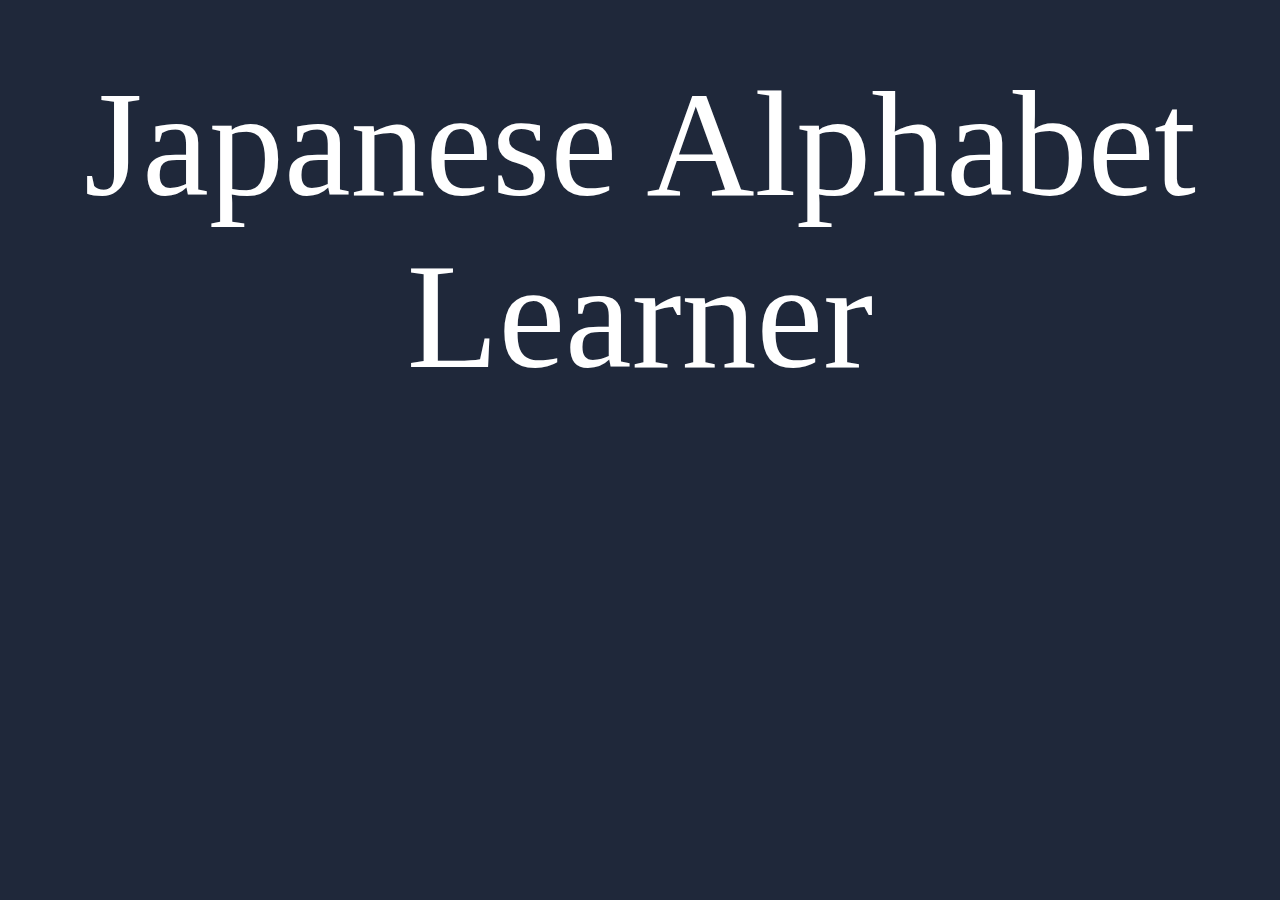
==== Source/index.html @ 8beaec1a "created landing page" ====
<!DOCTYPE html>
<html lang="en">
<head>
    <link rel="stylesheet" type="text/css" href="style.css">
    <meta charset="UTF-8">
    <meta http-equiv="X-UA-Compatible" content="IE=edge">
    <meta name="viewport" content="width=device-width, initial-scale=1.0">
    <title>Japanese Alphabet Learner</title>
    
</head>
    <body>
        <div class="title">Japanese Alphabet Learner</div>
        <div class="container" style="display: none;">
            <div class="buttonHolder">
                <button>あ<br><p class="label">Hirigana</p></button>
                <div></div>
                <button>シ<br><p class="label">Katakana</p></button>
            </div>
            <div style="height: 5rem;"></div>
            <div class="checkboxHolder">
                <button>Infinite</button>
                <div></div>
                <button>Time Trial</button>
                <div></div>
                <button>One Life</button>
            </div>
            <button class="startButton">Start Test</button>
            <p class="infoText">See how many of the Hirigana Characters you know</p>
        </div>

        
        <div class="container">

        </div>
    </body>
</html>
---- Source/style.css ----
html{
    font-size: 10px;
}

body{
    background-color: #1f283a;
    overflow: hidden;
    text-align: center;
    align-items: center;
}

.title{
    color: white;
    font-size: 15rem;
    padding-top: 5rem;
}

.container{
    display: flex;
    flex-direction: column;
    align-items: center;
    justify-content: space-evenly;
}

.buttonHolder{
    display: flex;
    flex-direction: row;
    padding: 3%;
    padding-bottom: 2rem;
    justify-content: space-between;
    flex: 0;
}

.buttonHolder div{
    width: 4rem;
}

.buttonHolder button{
    font-weight: bold;
    font-size: 20rem;
    border: solid;
    border-radius: 1rem;
    border-color: white;
    background-color: #c9c9c9;
    padding: 5rem;
    box-shadow: 0px 2rem 0px 0px #858585
}

.label{
    text-align: center;
    font-weight: bold;
    font-size: 4rem;
    margin-top: -7rem;
}

.checkboxHolder{
    display: flex;
    flex-direction: row;
    flex: 0;
    margin-top: -3rem;
    padding-bottom: 3rem;
}

.checkboxHolder button{
    flex: 1;
    border: solid;
    border-radius: 1rem;
    border-color: white;
    background-color: #c9c9c9;
    font-weight: bold;
    font-size: 1.5rem;
    width: 15rem;
    padding: 2rem;
    box-shadow: 0px 1.5rem 0px 0px #858585
}

.checkboxHolder div{
    width: 10rem;
}

.startButton{
    border: solid;
    border-radius: 1rem;
    border-color: white;
    background-color: #c9c9c9;
    font-weight: bold;
    font-size: 1.5rem;
    width: 65rem;
    padding: 2rem;
    box-shadow: 0px 1.5rem 0px 0px #858585
}

.infoText{
    color:  white;
    font-size: 3rem;
    font-weight: 500;
    display: none;
}

button:hover{
    background-color: #bababa;
}

button:active{
    transform: translateY(0.7rem);
    box-shadow: 0rem 1rem 0px 0px #454545;
}
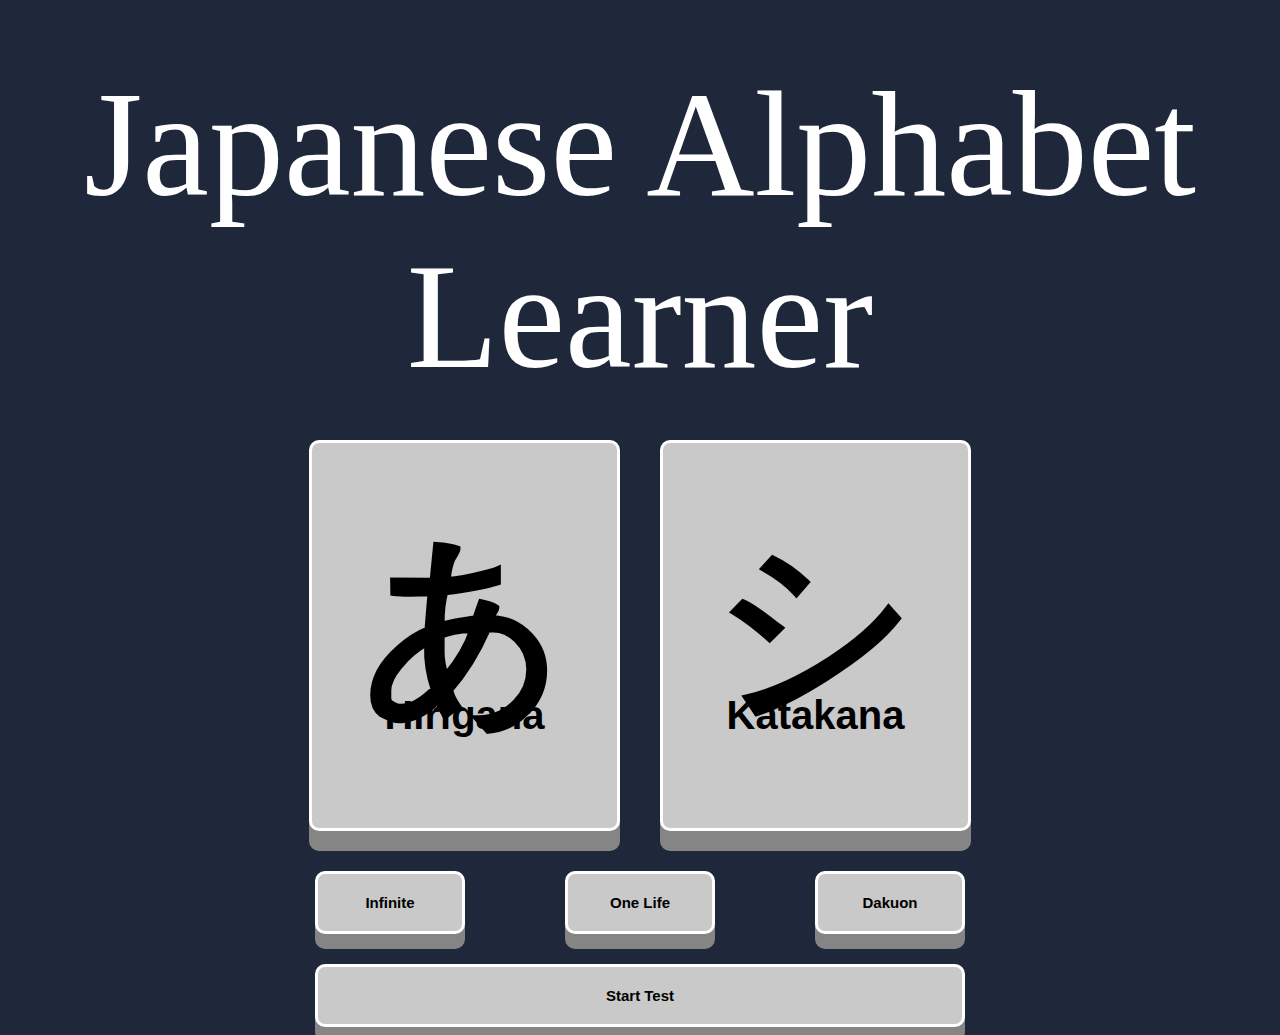
==== commit da01e9f8: "completed UI of main screen and test screen, started work on the script animating buttons and linkin" ====
--- a/Source/index.html
+++ b/Source/index.html
@@ -2,35 +2,43 @@
 <html lang="en">
 <head>
     <link rel="stylesheet" type="text/css" href="style.css">
+    <script src="script.js"></script>
     <meta charset="UTF-8">
     <meta http-equiv="X-UA-Compatible" content="IE=edge">
     <meta name="viewport" content="width=device-width, initial-scale=1.0">
     <title>Japanese Alphabet Learner</title>
     
 </head>
-    <body>
-        <div class="title">Japanese Alphabet Learner</div>
-        <div class="container" style="display: none;">
+    <body onload="mapLoader()">
+        <div id = "mainTitle" class="title" >Japanese Alphabet Learner</div>
+        <div id = "mainScreen" class="container" >
             <div class="buttonHolder">
-                <button>あ<br><p class="label">Hirigana</p></button>
+                <button id="Hirigana" onclick="buttonManager(this.id)">あ<br><p class="label">Hirigana</p></button>
                 <div></div>
-                <button>シ<br><p class="label">Katakana</p></button>
+                <button id="Katakana" onclick="buttonManager(this.id)">シ<br><p class="label">Katakana</p></button>
             </div>
             <div style="height: 5rem;"></div>
             <div class="checkboxHolder">
-                <button>Infinite</button>
+                <button id="Infinite" onclick="buttonManager(this.id)">Infinite</button>
                 <div></div>
-                <button>Time Trial</button>
+                <button id="OneLife" onclick="buttonManager(this.id)">One Life</button>
                 <div></div>
-                <button>One Life</button>
+                <button id="Dakuon" onclick="buttonManager(this.id)">Dakuon</button>
             </div>
-            <button class="startButton">Start Test</button>
+            <button class="startButton" id="StartButton" onclick="buttonManager(this.id)">Start Test</button>
             <p class="infoText">See how many of the Hirigana Characters you know</p>
         </div>
 
-        
-        <div class="container">
-
+        <div id = "testTitle" class="title" style="display: none;">Hirigana Test</div>
+        <div id = "testScreen" class="container" style="display: none;">
+            <div>
+                <div style="font-size: 5rem; font-weight: bolder; padding: 4rem; color: white;">Score: 0/46</div>
+                <div style="font-size: 30rem; font-weight: bolder; margin-top: -8rem; color: white;">あ</div>
+                <form onsubmit="return false;" style="margin-top: -8rem;">
+                    <input name="guess" type="text" autocomplete="off" onblur="this.focus()" autofocus/>
+                    <input type="submit" hidden>
+                </form>
+            </div>
         </div>
     </body>
 </html>--- a/Source/style.css
+++ b/Source/style.css
@@ -4,7 +4,7 @@
 
 body{
     background-color: #1f283a;
-    overflow: hidden;
+    /*overflow: hidden;*/
     text-align: center;
     align-items: center;
 }
@@ -20,6 +20,7 @@
     flex-direction: column;
     align-items: center;
     justify-content: space-evenly;
+    text-align: center;
 }
 
 .buttonHolder{
@@ -106,4 +107,17 @@
     box-shadow: 0rem 1rem 0px 0px #454545;
 }
 
+input
+{
+    background-color: #1f283a;
+    border: 0;
+    outline: 0;
+    background: transparent;
+    border-bottom: 1rem solid white;
+    text-align: center;
+    color: white;
+    font-size: 5rem;
+    width: 25rem;
+}
 
+
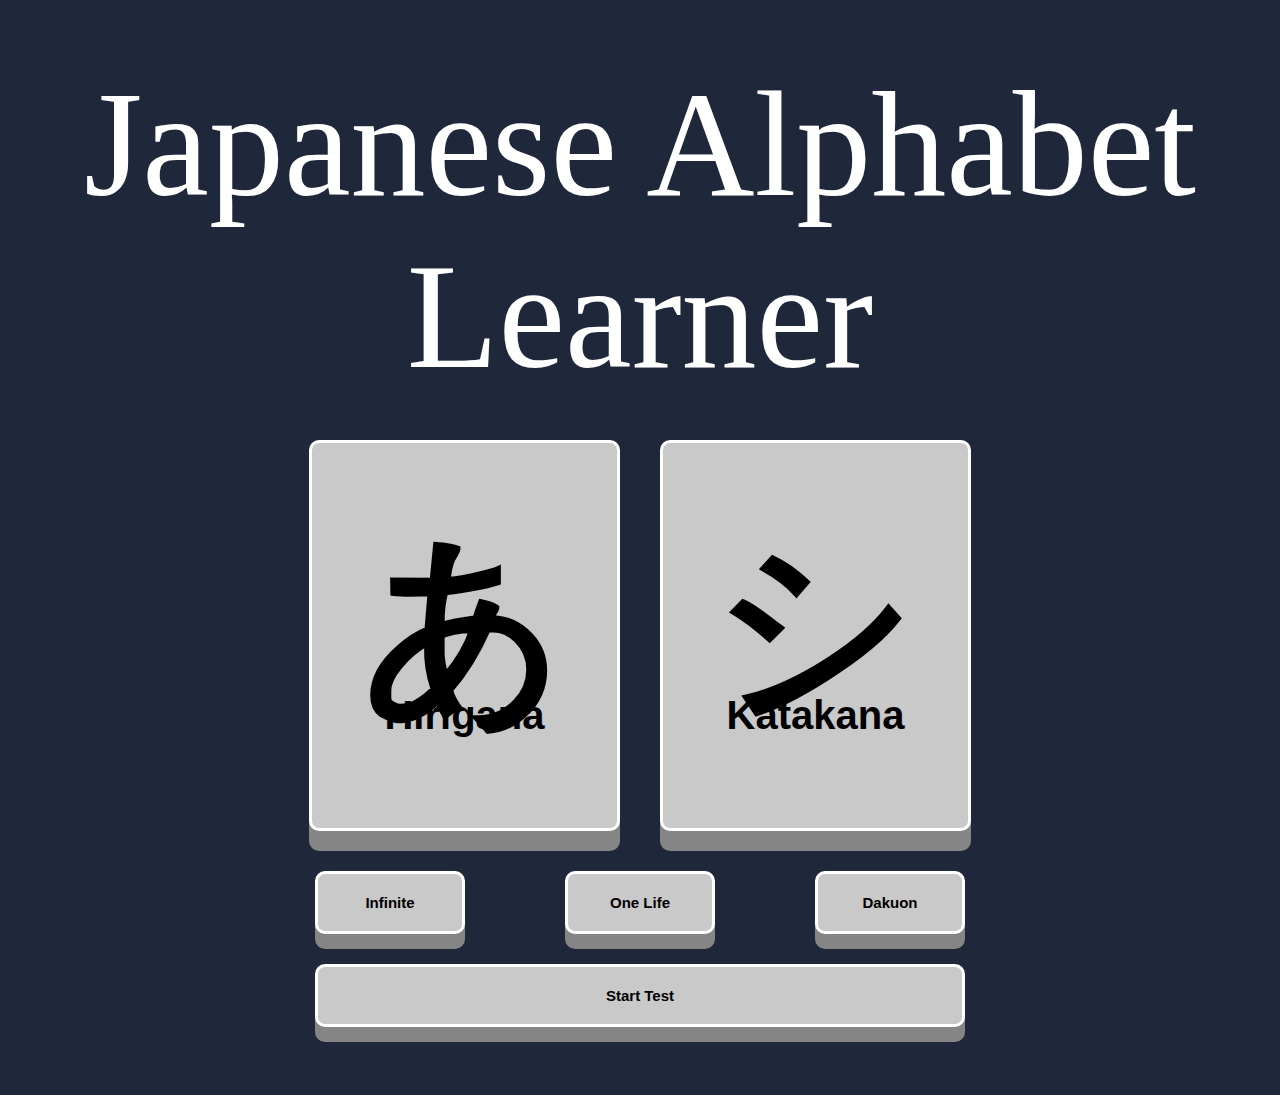
==== commit 9e7d0c5e: "added almost all test functionality" ====
--- a/Source/index.html
+++ b/Source/index.html
@@ -9,35 +9,35 @@
     <title>Japanese Alphabet Learner</title>
     
 </head>
-    <body onload="mapLoader()">
-        <div id = "mainTitle" class="title" >Japanese Alphabet Learner</div>
+    <body>
+        <div id = "title" class="title" >Japanese Alphabet Learner</div>
         <div id = "mainScreen" class="container" >
             <div class="buttonHolder">
-                <button id="Hirigana" onclick="buttonManager(this.id)">あ<br><p class="label">Hirigana</p></button>
+                <button id="Hirigana" onclick="onClick(this.id)" onmouseover="document.getElementById('infoText').innerHTML = 'See how many of the Hirigana Characters you know';" onmouseleave="document.getElementById('infoText').innerHTML =''">あ<br><p class="label">Hirigana</p></button>
                 <div></div>
-                <button id="Katakana" onclick="buttonManager(this.id)">シ<br><p class="label">Katakana</p></button>
+                <button id="Katakana" onclick="onClick(this.id)" onmouseover="document.getElementById('infoText').innerHTML = 'See how many of the Katakana Characters you know';" onmouseleave="document.getElementById('infoText').innerHTML =''">シ<br><p class="label">Katakana</p></button>
             </div>
             <div style="height: 5rem;"></div>
             <div class="checkboxHolder">
-                <button id="Infinite" onclick="buttonManager(this.id)">Infinite</button>
+                <button id="Infinite" onclick="onClick(this.id)" onmouseover="document.getElementById('infoText').innerHTML = 'Keep Going for as long as you want';" onmouseleave="document.getElementById('infoText').innerHTML =''">Infinite</button>
                 <div></div>
-                <button id="OneLife" onclick="buttonManager(this.id)">One Life</button>
+                <button id="OneLife" onclick="onClick(this.id)" onmouseover="document.getElementById('infoText').innerHTML = 'See how many correct answers you can get before making a mistake';" onmouseleave="document.getElementById('infoText').innerHTML =''">One Life</button>
                 <div></div>
-                <button id="Dakuon" onclick="buttonManager(this.id)">Dakuon</button>
+                <button id="Dakuon" onclick="onClick(this.id)" onmouseover="document.getElementById('infoText').innerHTML = 'Add Dakuon characters to the test';" onmouseleave="document.getElementById('infoText').innerHTML =''">Dakuon</button>
             </div>
-            <button class="startButton" id="StartButton" onclick="buttonManager(this.id)">Start Test</button>
-            <p class="infoText">See how many of the Hirigana Characters you know</p>
+            <button class="startButton" id="StartButton" onclick="onClick(this.id)">Start Test</button>
+            <p id = "infoText" class="infoText"></p>
         </div>
-
-        <div id = "testTitle" class="title" style="display: none;">Hirigana Test</div>
         <div id = "testScreen" class="container" style="display: none;">
             <div>
-                <div style="font-size: 5rem; font-weight: bolder; padding: 4rem; color: white;">Score: 0/46</div>
-                <div style="font-size: 30rem; font-weight: bolder; margin-top: -8rem; color: white;">あ</div>
-                <form onsubmit="return false;" style="margin-top: -8rem;">
+                <div id = "scoreText" style="font-size: 5rem; font-weight: bolder; padding: 4rem; color: white;"></div>
+                <div id = "characterText" style="font-size: 30rem; font-weight: bolder; margin-top: -8rem; color: white;"></div>
+                <form onsubmit= "checkAnswer(); return false;" id ="userInput" style="margin-top: -8rem;">
                     <input name="guess" type="text" autocomplete="off" onblur="this.focus()" autofocus/>
                     <input type="submit" hidden>
                 </form>
+                <div id ="correctText" class="infoText"></div>
+                <button id = "exitButton" class="startButton" onclick="onClick(this.id);" onmouseover="document.getElementById('infoText').innerHTML = 'Click to exit early';" onmouseleave="document.getElementById('infoText').innerHTML ='';">Exit Quiz</button>
             </div>
         </div>
     </body>
--- a/Source/style.css
+++ b/Source/style.css
@@ -95,7 +95,7 @@
     color:  white;
     font-size: 3rem;
     font-weight: 500;
-    display: none;
+    margin-top: 3rem;
 }
 
 button:hover{
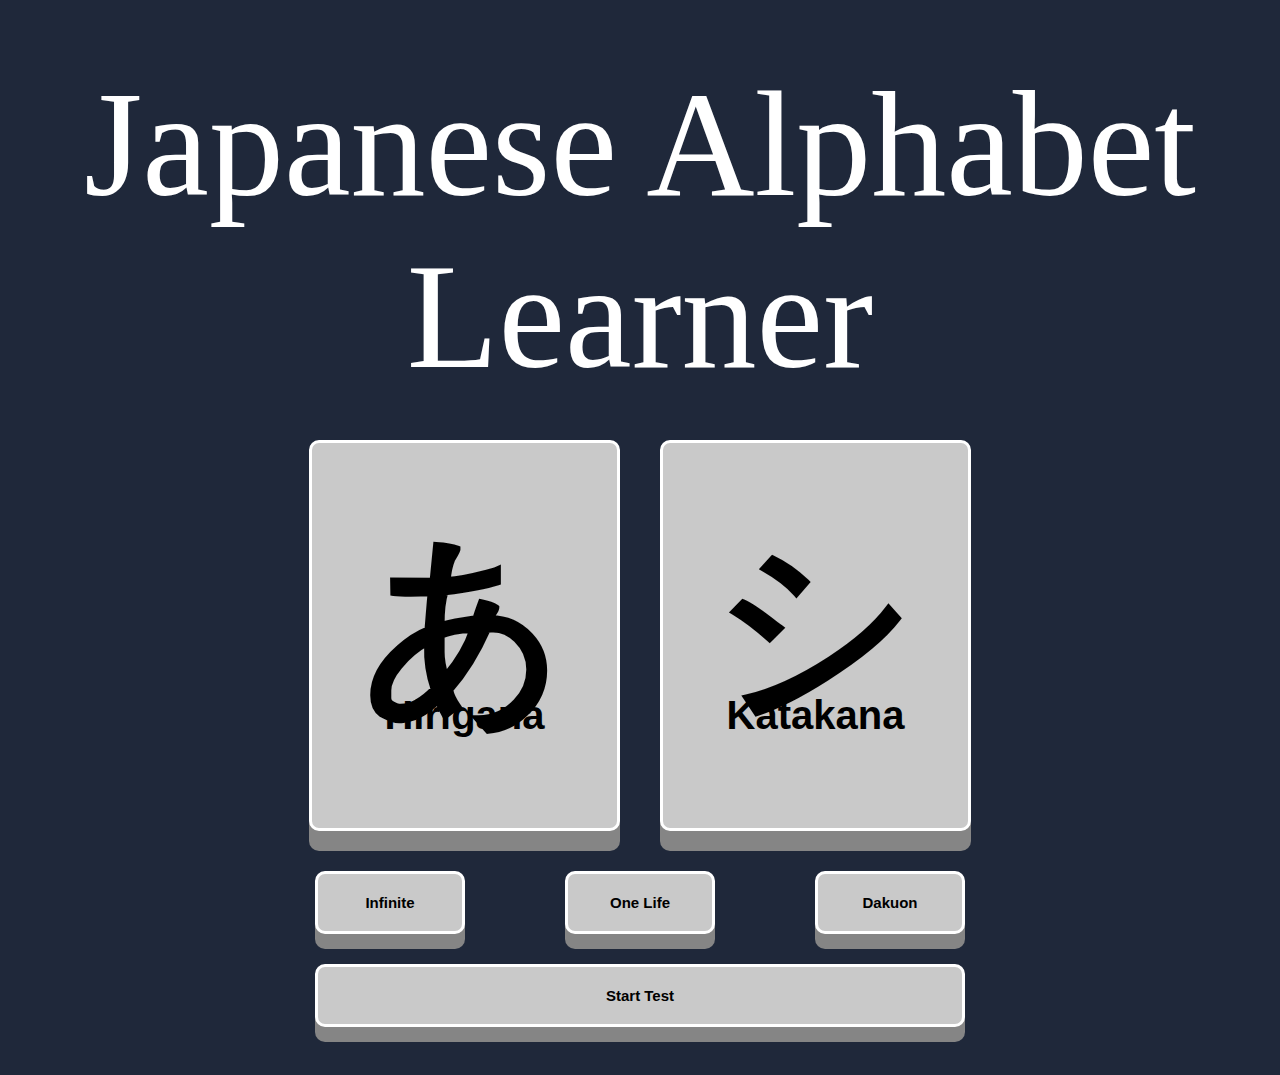
==== commit 8278c63d: "Added button to exit quiz early and added a final score screen" ====
--- a/Source/index.html
+++ b/Source/index.html
@@ -37,8 +37,12 @@
                     <input type="submit" hidden>
                 </form>
                 <div id ="correctText" class="infoText"></div>
-                <button id = "exitButton" class="startButton" onclick="onClick(this.id);" onmouseover="document.getElementById('infoText').innerHTML = 'Click to exit early';" onmouseleave="document.getElementById('infoText').innerHTML ='';">Exit Quiz</button>
+                <button id = "exitButton" class="startButton" onclick="onClick(this.id);">Exit Quiz</button>
             </div>
+        </div>
+        <div id="scoreScreen" class="container" style="display: none; margin-top: 25%;">
+            <div id="finalScore" class = "infoText"></div>
+            <button id="finishQuiz" class="startButton" onclick="onClick(this.id);">Back to main menu</button>
         </div>
     </body>
 </html>--- a/Source/style.css
+++ b/Source/style.css
@@ -96,6 +96,7 @@
     font-size: 3rem;
     font-weight: 500;
     margin-top: 3rem;
+    margin-bottom: 1rem;
 }
 
 button:hover{
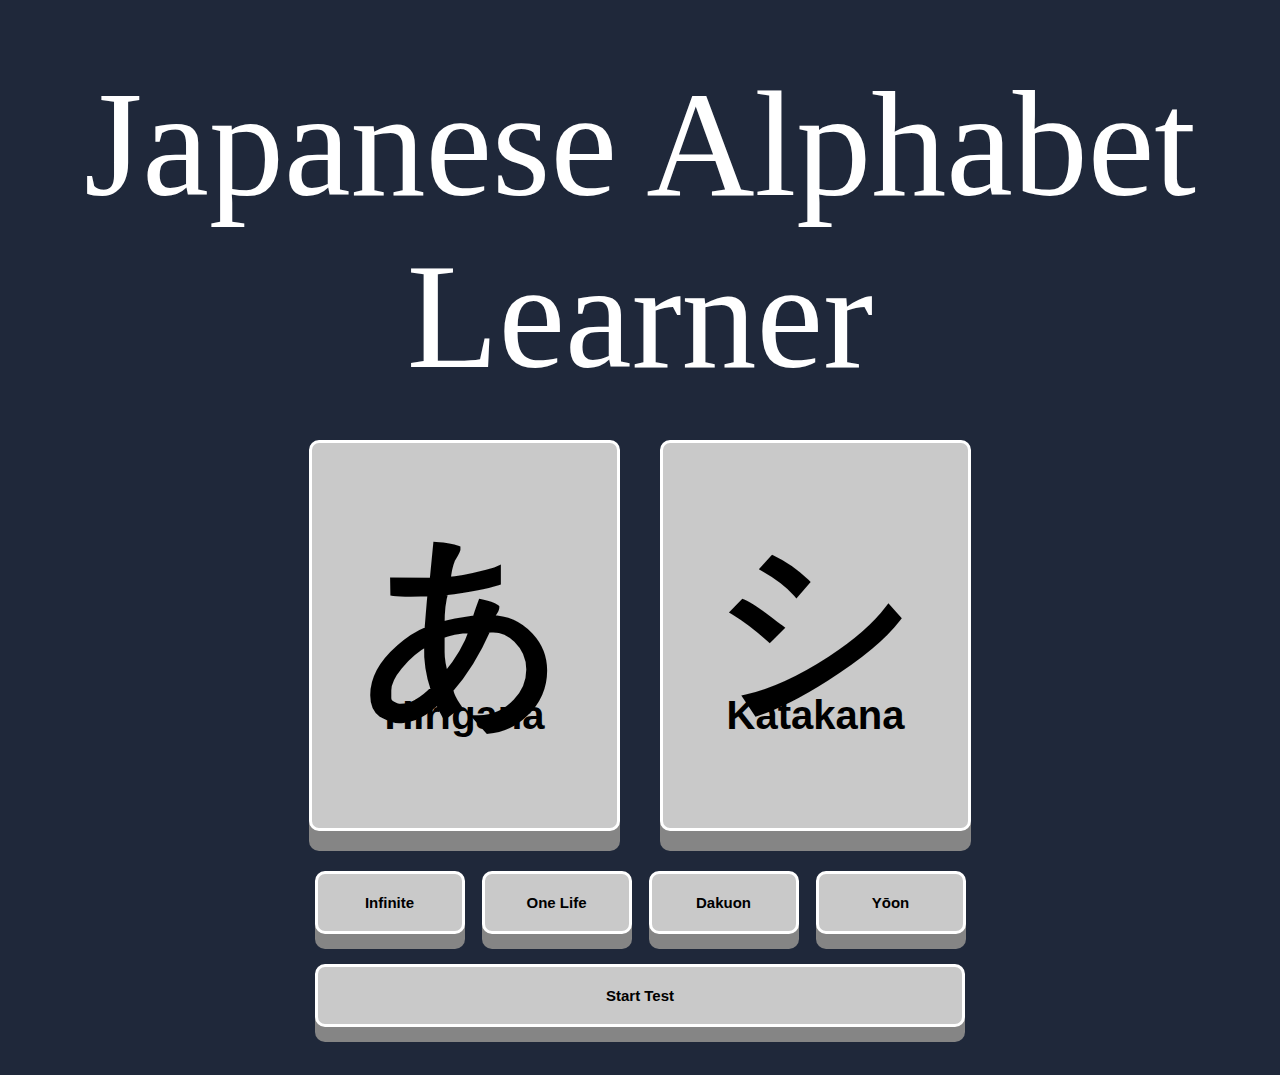
==== commit ba4e5fef: "added an option to add youon syllables to the tests" ====
--- a/Source/index.html
+++ b/Source/index.html
@@ -24,6 +24,8 @@
                 <button id="OneLife" onclick="onClick(this.id)" onmouseover="document.getElementById('infoText').innerHTML = 'See how many correct answers you can get before making a mistake';" onmouseleave="document.getElementById('infoText').innerHTML =''">One Life</button>
                 <div></div>
                 <button id="Dakuon" onclick="onClick(this.id)" onmouseover="document.getElementById('infoText').innerHTML = 'Add Dakuon characters to the test';" onmouseleave="document.getElementById('infoText').innerHTML =''">Dakuon</button>
+                <div></div>
+                <button id="Youon" onclick="onClick(this.id)" onmouseover="document.getElementById('infoText').innerHTML = 'Add Yōon syllables to the test';" onmouseleave="document.getElementById('infoText').innerHTML =''">Yōon</button>
             </div>
             <button class="startButton" id="StartButton" onclick="onClick(this.id)">Start Test</button>
             <p id = "infoText" class="infoText"></p>
@@ -41,6 +43,7 @@
             </div>
         </div>
         <div id="scoreScreen" class="container" style="display: none; margin-top: 25%;">
+            <div id="oneLifeCorrectAnswer" class="infoText"></div>
             <div id="finalScore" class = "infoText"></div>
             <button id="finishQuiz" class="startButton" onclick="onClick(this.id);">Back to main menu</button>
         </div>
--- a/Source/style.css
+++ b/Source/style.css
@@ -76,7 +76,7 @@
 }
 
 .checkboxHolder div{
-    width: 10rem;
+    width: 1.7rem;
 }
 
 .startButton{
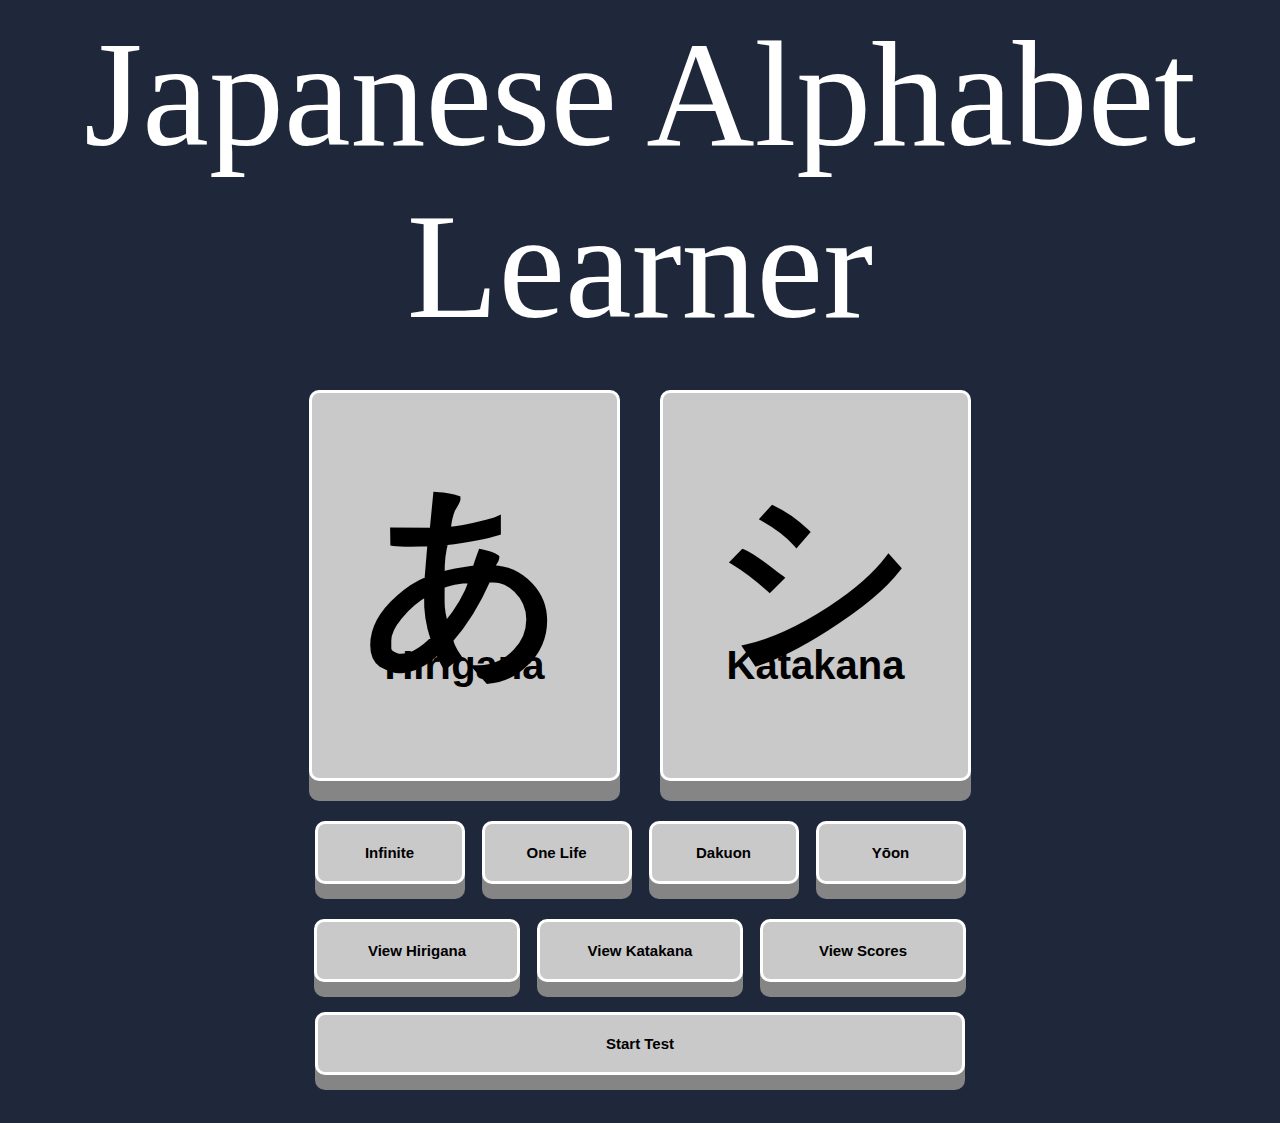
==== commit 1d65d577: "added pages to view alphabets and scores" ====
--- a/Source/index.html
+++ b/Source/index.html
@@ -1,14 +1,14 @@
 <!DOCTYPE html>
 <html lang="en">
-<head>
-    <link rel="stylesheet" type="text/css" href="style.css">
-    <script src="script.js"></script>
-    <meta charset="UTF-8">
-    <meta http-equiv="X-UA-Compatible" content="IE=edge">
-    <meta name="viewport" content="width=device-width, initial-scale=1.0">
-    <title>Japanese Alphabet Learner</title>
+    <head>
+        <link rel="stylesheet" type="text/css" href="style.css">
+        <script src="script.js"></script>
+        <meta charset="UTF-8">
+        <meta http-equiv="X-UA-Compatible" content="IE=edge">
+        <meta name="viewport" content="width=device-width, initial-scale=1.0">
+        <title>Japanese Alphabet Learner</title>
     
-</head>
+    </head>
     <body>
         <div id = "title" class="title" >Japanese Alphabet Learner</div>
         <div id = "mainScreen" class="container" >
@@ -26,6 +26,13 @@
                 <button id="Dakuon" onclick="onClick(this.id)" onmouseover="document.getElementById('infoText').innerHTML = 'Add Dakuon characters to the test';" onmouseleave="document.getElementById('infoText').innerHTML =''">Dakuon</button>
                 <div></div>
                 <button id="Youon" onclick="onClick(this.id)" onmouseover="document.getElementById('infoText').innerHTML = 'Add Yōon syllables to the test';" onmouseleave="document.getElementById('infoText').innerHTML =''">Yōon</button>
+            </div>
+            <div class="checkboxHolder" style="margin-top: 0.5rem;">
+                <button style="width: 20.6rem;"onClick="window.location.href='Hirigana.html';" onmouseover="document.getElementById('infoText').innerHTML = 'View the Hirigana chart';" onmouseleave="document.getElementById('infoText').innerHTML =''">View Hirigana</button>
+                <div></div>
+                <button style="width: 20.6rem;" onClick="window.location.href='Katakana.html';" onmouseover="document.getElementById('infoText').innerHTML = 'View the Katakana chart';" onmouseleave="document.getElementById('infoText').innerHTML =''">View Katakana</button>
+                <div></div>
+                <button style="width: 20.6rem;" onClick="window.location.href='Scores.html';" onmouseover="document.getElementById('infoText').innerHTML = 'View previous scores';" onmouseleave="document.getElementById('infoText').innerHTML =''">View Scores</button>
             </div>
             <button class="startButton" id="StartButton" onclick="onClick(this.id)">Start Test</button>
             <p id = "infoText" class="infoText"></p>
--- a/Source/style.css
+++ b/Source/style.css
@@ -12,7 +12,7 @@
 .title{
     color: white;
     font-size: 15rem;
-    padding-top: 5rem;
+    padding-top: 0rem;
 }
 
 .container{
@@ -121,4 +121,21 @@
     width: 25rem;
 }
 
+td
+{
+    padding: 2rem;
+}
 
+td button
+{
+    border: solid;
+    border-radius: 1rem;
+    border-color: white;
+    background-color: #c9c9c9;
+    font-weight: bold;
+    font-size: 1.5rem;
+    width: 6rem;
+    padding: 0rem;
+    box-shadow: 0px 1.5rem 0px 0px #858585
+}
+
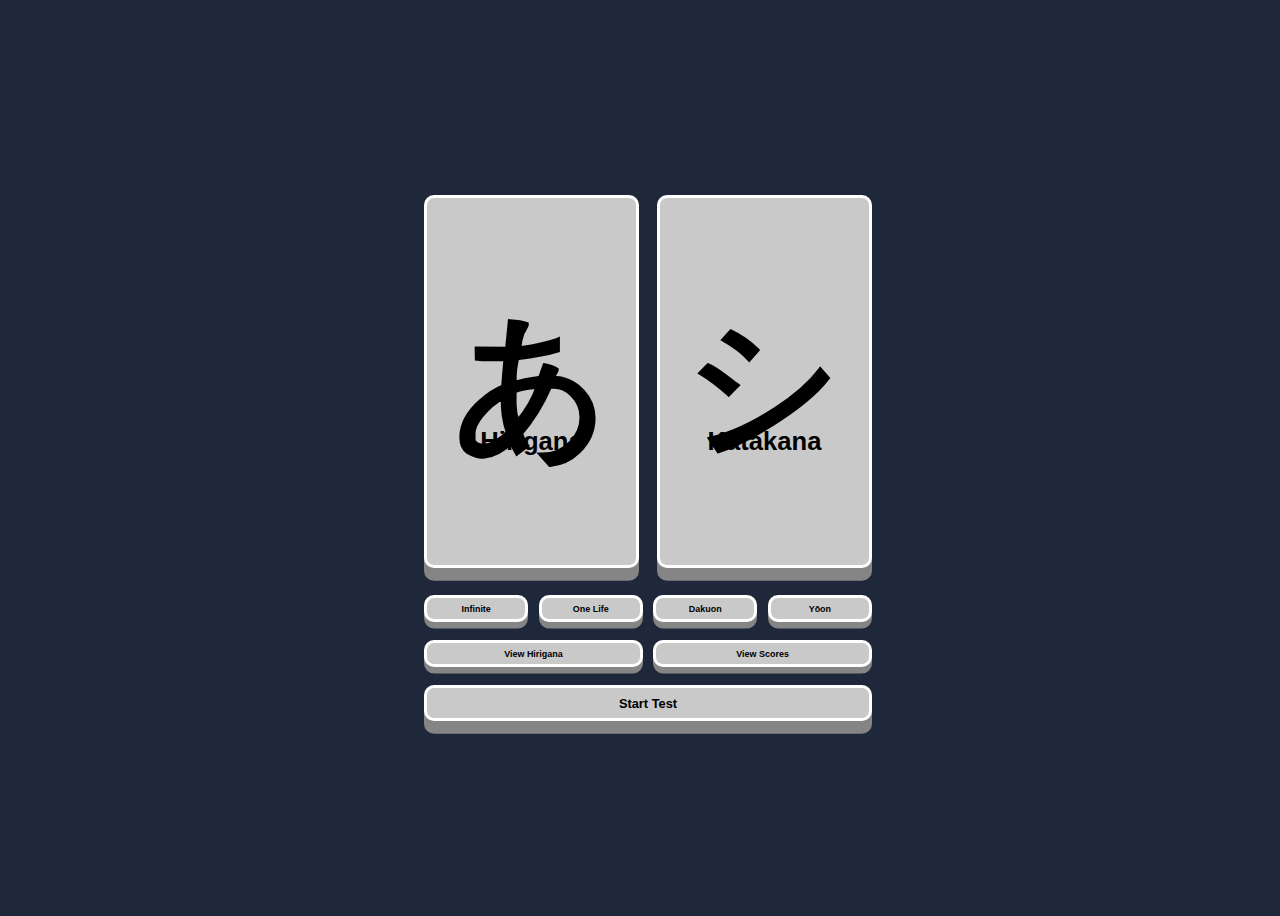
==== commit 6401cb7a: "Made changes to make the site more responsive to different screen sizes and started work on alphabet" ====
--- a/Source/index.html
+++ b/Source/index.html
@@ -5,19 +5,17 @@
         <script src="script.js"></script>
         <meta charset="UTF-8">
         <meta http-equiv="X-UA-Compatible" content="IE=edge">
-        <meta name="viewport" content="width=device-width, initial-scale=1.0">
+        <meta name="viewport" content="width=device-width, initial-scale=1, user-scalable=no">
         <title>Japanese Alphabet Learner</title>
     
     </head>
     <body>
-        <div id = "title" class="title" >Japanese Alphabet Learner</div>
-        <div id = "mainScreen" class="container" >
+        <!--<div id = "title" class="title" >Japanese Alphabet Learner</div>-->
+        <div id = "mainScreen" class="container">
             <div class="buttonHolder">
                 <button id="Hirigana" onclick="onClick(this.id)" onmouseover="document.getElementById('infoText').innerHTML = 'See how many of the Hirigana Characters you know';" onmouseleave="document.getElementById('infoText').innerHTML =''">あ<br><p class="label">Hirigana</p></button>
-                <div></div>
                 <button id="Katakana" onclick="onClick(this.id)" onmouseover="document.getElementById('infoText').innerHTML = 'See how many of the Katakana Characters you know';" onmouseleave="document.getElementById('infoText').innerHTML =''">シ<br><p class="label">Katakana</p></button>
             </div>
-            <div style="height: 5rem;"></div>
             <div class="checkboxHolder">
                 <button id="Infinite" onclick="onClick(this.id)" onmouseover="document.getElementById('infoText').innerHTML = 'Keep Going for as long as you want';" onmouseleave="document.getElementById('infoText').innerHTML =''">Infinite</button>
                 <div></div>
@@ -27,31 +25,29 @@
                 <div></div>
                 <button id="Youon" onclick="onClick(this.id)" onmouseover="document.getElementById('infoText').innerHTML = 'Add Yōon syllables to the test';" onmouseleave="document.getElementById('infoText').innerHTML =''">Yōon</button>
             </div>
-            <div class="checkboxHolder" style="margin-top: 0.5rem;">
-                <button style="width: 20.6rem;"onClick="window.location.href='Hirigana.html';" onmouseover="document.getElementById('infoText').innerHTML = 'View the Hirigana chart';" onmouseleave="document.getElementById('infoText').innerHTML =''">View Hirigana</button>
+            <div class="pageButtons">
+                <button onClick="window.location.href='Hirigana.html';" onmouseover="document.getElementById('infoText').innerHTML = 'View the Hirigana chart';" onmouseleave="document.getElementById('infoText').innerHTML =''">View Hirigana</button>
                 <div></div>
-                <button style="width: 20.6rem;" onClick="window.location.href='Katakana.html';" onmouseover="document.getElementById('infoText').innerHTML = 'View the Katakana chart';" onmouseleave="document.getElementById('infoText').innerHTML =''">View Katakana</button>
-                <div></div>
-                <button style="width: 20.6rem;" onClick="window.location.href='Scores.html';" onmouseover="document.getElementById('infoText').innerHTML = 'View previous scores';" onmouseleave="document.getElementById('infoText').innerHTML =''">View Scores</button>
+                <button  onClick="window.location.href='Scores.html';" onmouseover="document.getElementById('infoText').innerHTML = 'View previous scores';" onmouseleave="document.getElementById('infoText').innerHTML =''">View Scores</button>
             </div>
             <button class="startButton" id="StartButton" onclick="onClick(this.id)">Start Test</button>
             <p id = "infoText" class="infoText"></p>
         </div>
         <div id = "testScreen" class="container" style="display: none;">
-            <div>
-                <div id = "scoreText" style="font-size: 5rem; font-weight: bolder; padding: 4rem; color: white;"></div>
-                <div id = "characterText" style="font-size: 30rem; font-weight: bolder; margin-top: -8rem; color: white;"></div>
-                <form onsubmit= "checkAnswer(); return false;" id ="userInput" style="margin-top: -8rem;">
-                    <input name="guess" type="text" autocomplete="off" onblur="this.focus()" autofocus/>
-                    <input type="submit" hidden>
-                </form>
-                <div id ="correctText" class="infoText"></div>
-                <button id = "exitButton" class="startButton" onclick="onClick(this.id);">Exit Quiz</button>
-            </div>
+            <div id = "scoreText" class="scoreText"></div>
+            <div id = "characterText" class="characterText"></div>
+            <p id ="correctText" class="infoText" style="margin-top: 30vh;"></p>
+            <form onsubmit= "checkAnswer(); return false;" id ="userInput" style="margin-top: -5vh;">
+                <input name="guess" type="text" autocomplete="off" onblur="this.focus()" autofocus/>
+                <input type="submit" hidden>
+            </form>
+            
+            <button id = "exitButton" class="startButton" onclick="onClick(this.id);" style="margin-top: 5vh;">Exit Quiz</button>
+            
         </div>
-        <div id="scoreScreen" class="container" style="display: none; margin-top: 25%;">
-            <div id="oneLifeCorrectAnswer" class="infoText"></div>
-            <div id="finalScore" class = "infoText"></div>
+        <div id="scoreScreen" class="container" style="display: none;">
+            <div id="oneLifeCorrectAnswer" class="infoText" style="margin-top: -18vh;"></div>
+            <div id="finalScore" class = "infoText" style="margin-top: -10vh;"></div>
             <button id="finishQuiz" class="startButton" onclick="onClick(this.id);">Back to main menu</button>
         </div>
     </body>
--- a/Source/style.css
+++ b/Source/style.css
@@ -4,108 +4,138 @@
 
 body{
     background-color: #1f283a;
-    /*overflow: hidden;*/
+    overflow: hidden;
+    height: 100%;
+}
+
+button
+{
+    border: solid;
+    border-radius: 1rem;
+    border-color: white;
+    background-color: #c9c9c9;
+    font-weight: bold;
     text-align: center;
-    align-items: center;
 }
 
 .title{
     color: white;
-    font-size: 15rem;
-    padding-top: 0rem;
+    font-size: 7vw;
 }
 
 .container{
     display: flex;
     flex-direction: column;
     align-items: center;
-    justify-content: space-evenly;
+    justify-content: center;
     text-align: center;
+    width: 100vw;
+    height: 100vh;
 }
 
 .buttonHolder{
+    width: 35vw;
     display: flex;
     flex-direction: row;
-    padding: 3%;
-    padding-bottom: 2rem;
     justify-content: space-between;
-    flex: 0;
+    flex: 0.5;
 }
-
-.buttonHolder div{
-    width: 4rem;
-}
-
 .buttonHolder button{
-    font-weight: bold;
-    font-size: 20rem;
-    border: solid;
-    border-radius: 1rem;
-    border-color: white;
-    background-color: #c9c9c9;
-    padding: 5rem;
-    box-shadow: 0px 2rem 0px 0px #858585
+    font-size: 12vw;
+    box-shadow: 0px 1vw 0px 0px #858585;
+    width: 48%;
 }
 
 .label{
     text-align: center;
     font-weight: bold;
-    font-size: 4rem;
-    margin-top: -7rem;
+    font-size: 2vw;
+    margin-top: -7vh;
 }
 
 .checkboxHolder{
     display: flex;
     flex-direction: row;
     flex: 0;
-    margin-top: -3rem;
-    padding-bottom: 3rem;
+    margin-top: 3vh;
+    width: 35vw;
 }
 
 .checkboxHolder button{
     flex: 1;
-    border: solid;
-    border-radius: 1rem;
-    border-color: white;
-    background-color: #c9c9c9;
-    font-weight: bold;
-    font-size: 1.5rem;
-    width: 15rem;
-    padding: 2rem;
-    box-shadow: 0px 1.5rem 0px 0px #858585
+    font-size: 0.7vw;
+    width: 5.8vw;
+    height: 3vh;
+    box-shadow: 0px 0.5vw 0px 0px #858585
+}
+
+.pageButtons
+{
+    display: flex;
+    flex-direction: row;
+    margin-top: 2vh;
+    width: 35vw;
+}
+
+.pageButtons button{
+    flex: 1;
+    font-size: 0.7vw;
+    width: 8vw;
+    height: 3vh;
+    box-shadow: 0px 0.5vw 0px 0px #858585;
 }
 
 .checkboxHolder div{
-    width: 1.7rem;
+    width: 0.8vw;
+}
+
+.pageButtons div{
+    width: 0.8vw;
 }
 
 .startButton{
-    border: solid;
-    border-radius: 1rem;
-    border-color: white;
-    background-color: #c9c9c9;
-    font-weight: bold;
-    font-size: 1.5rem;
-    width: 65rem;
-    padding: 2rem;
-    box-shadow: 0px 1.5rem 0px 0px #858585
+    font-size: 1vw;
+    margin-top: 2vh;
+    width: 35vw;
+    height: 4vh;
+    box-shadow: 0px 1vw 0px 0px #858585;
+    position: relative;
 }
 
 .infoText{
     color:  white;
-    font-size: 3rem;
+    font-size: 1.5vw;
     font-weight: 500;
-    margin-top: 3rem;
-    margin-bottom: 1rem;
+    flex: 0; 
+    margin-top: 70vh;
+    position: absolute;
 }
 
 button:hover{
     background-color: #bababa;
 }
 
-button:active{
-    transform: translateY(0.7rem);
-    box-shadow: 0rem 1rem 0px 0px #454545;
+.buttonHolder button:active{
+    transform: translateY(1vh);
+    box-shadow: 0rem 1vh 0px 0px #454545;
+}
+
+ button:active{
+    transform: translateY(0.5vh);
+    box-shadow: 0rem 0.7vh 0px 0px #454545;
+}
+
+.scoreText{
+    font-size: 3vw; 
+    font-weight: bolder; 
+    color: white
+}
+
+.characterText{
+    margin-top: -5vh;
+    font-size: 20vw; 
+    font-weight: bolder; 
+    color: white;
 }
 
 input
@@ -117,13 +147,38 @@
     border-bottom: 1rem solid white;
     text-align: center;
     color: white;
-    font-size: 5rem;
-    width: 25rem;
+    font-size: 3vw;
+    width: 20vw;
+}
+
+.tableContainer{
+    display: flex;
+    flex-direction: column;
+    align-items: center;
+    text-align: center;
+    width: 100vw;
+    height: 100vh;
+}
+
+.tableSelectors
+{
+    display: flex;
+    flex-direction: row;
+    flex: 0;
+    width: 35vw;
+}
+
+.tableSelectors button{
+    flex: 1;
+    font-size: 0.7vw;
+    width: 5.8vw;
+    height: 3vh;
+    box-shadow: 0px 0.5vw 0px 0px #858585
 }
 
 td
 {
-    padding: 2rem;
+    padding: 0.5vw;
 }
 
 td button
@@ -135,7 +190,7 @@
     font-weight: bold;
     font-size: 1.5rem;
     width: 6rem;
-    padding: 0rem;
-    box-shadow: 0px 1.5rem 0px 0px #858585
+    box-shadow: 0px 1vh 0px 0px #858585
 }
 
+
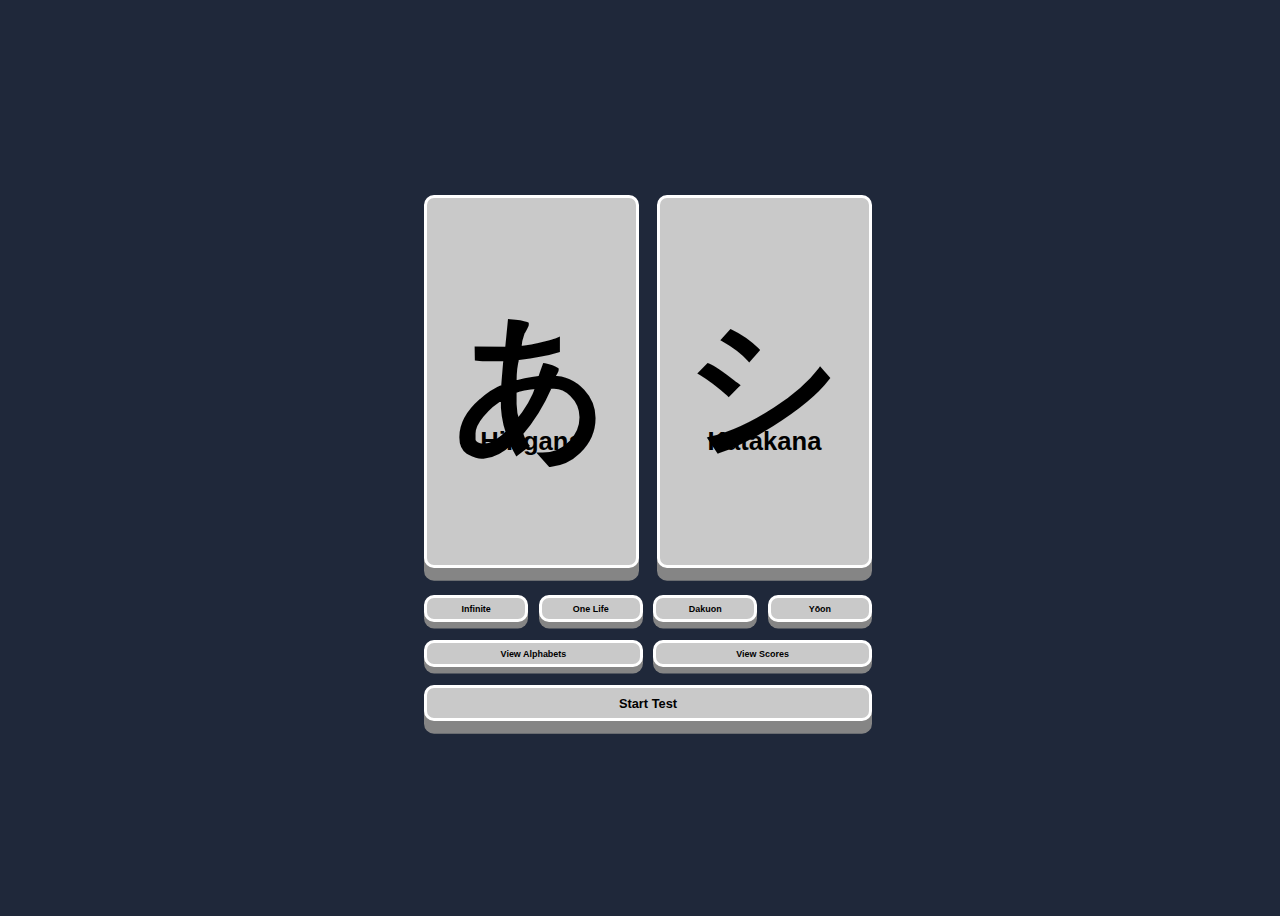
==== commit 1ff9fb0b: "created Alphabet charts and added functionality to buttons to switch between tables and fixed bug wi" ====
--- a/Source/index.html
+++ b/Source/index.html
@@ -13,24 +13,24 @@
         <!--<div id = "title" class="title" >Japanese Alphabet Learner</div>-->
         <div id = "mainScreen" class="container">
             <div class="buttonHolder">
-                <button id="Hirigana" onclick="onClick(this.id)" onmouseover="document.getElementById('infoText').innerHTML = 'See how many of the Hirigana Characters you know';" onmouseleave="document.getElementById('infoText').innerHTML =''">あ<br><p class="label">Hirigana</p></button>
-                <button id="Katakana" onclick="onClick(this.id)" onmouseover="document.getElementById('infoText').innerHTML = 'See how many of the Katakana Characters you know';" onmouseleave="document.getElementById('infoText').innerHTML =''">シ<br><p class="label">Katakana</p></button>
+                <button id="Hirigana" onclick="onClick(this.id)" onmouseover="onHover(this.id); document.getElementById('infoText').innerHTML = 'See how many of the Hirigana Characters you know';" onmouseleave="onLeave(this.id); document.getElementById('infoText').innerHTML =''">あ<br><p class="label">Hirigana</p></button>
+                <button id="Katakana" onclick="onClick(this.id)" onmouseover="onHover(this.id); document.getElementById('infoText').innerHTML = 'See how many of the Katakana Characters you know';" onmouseleave="onLeave(this.id); document.getElementById('infoText').innerHTML =''">シ<br><p class="label">Katakana</p></button>
             </div>
             <div class="checkboxHolder">
-                <button id="Infinite" onclick="onClick(this.id)" onmouseover="document.getElementById('infoText').innerHTML = 'Keep Going for as long as you want';" onmouseleave="document.getElementById('infoText').innerHTML =''">Infinite</button>
+                <button id="Infinite" onclick="onClick(this.id)" onmouseover="onHover(this.id); document.getElementById('infoText').innerHTML = 'Keep Going for as long as you want';" onmouseleave="onLeave(this.id); document.getElementById('infoText').innerHTML ='';">Infinite</button>
                 <div></div>
-                <button id="OneLife" onclick="onClick(this.id)" onmouseover="document.getElementById('infoText').innerHTML = 'See how many correct answers you can get before making a mistake';" onmouseleave="document.getElementById('infoText').innerHTML =''">One Life</button>
+                <button id="OneLife" onclick="onClick(this.id)" onmouseover="onHover(this.id); document.getElementById('infoText').innerHTML = 'See how many correct answers you can get before making a mistake';" onmouseleave="onLeave(this.id); document.getElementById('infoText').innerHTML =''">One Life</button>
                 <div></div>
-                <button id="Dakuon" onclick="onClick(this.id)" onmouseover="document.getElementById('infoText').innerHTML = 'Add Dakuon characters to the test';" onmouseleave="document.getElementById('infoText').innerHTML =''">Dakuon</button>
+                <button id="Dakuon" onclick="onClick(this.id)" onmouseover="onHover(this.id); document.getElementById('infoText').innerHTML = 'Add Dakuon characters to the test';" onmouseleave="onLeave(this.id); document.getElementById('infoText').innerHTML =''">Dakuon</button>
                 <div></div>
-                <button id="Youon" onclick="onClick(this.id)" onmouseover="document.getElementById('infoText').innerHTML = 'Add Yōon syllables to the test';" onmouseleave="document.getElementById('infoText').innerHTML =''">Yōon</button>
+                <button id="Youon" onclick="onClick(this.id)" onmouseover="onHover(this.id); document.getElementById('infoText').innerHTML = 'Add Yōon syllables to the test';" onmouseleave="onLeave(this.id); document.getElementById('infoText').innerHTML =''">Yōon</button>
             </div>
             <div class="pageButtons">
-                <button onClick="window.location.href='Hirigana.html';" onmouseover="document.getElementById('infoText').innerHTML = 'View the Hirigana chart';" onmouseleave="document.getElementById('infoText').innerHTML =''">View Hirigana</button>
+                <button id="alphabetPage" onClick="window.location.href='AlphabetCharts.html';" onmouseover="onHover(this.id); document.getElementById('infoText').innerHTML = 'View the Alphabet charts';" onmouseleave="onLeave(this.id); document.getElementById('infoText').innerHTML =''">View Alphabets</button>
                 <div></div>
-                <button  onClick="window.location.href='Scores.html';" onmouseover="document.getElementById('infoText').innerHTML = 'View previous scores';" onmouseleave="document.getElementById('infoText').innerHTML =''">View Scores</button>
+                <button id="scoresPage" onClick="window.location.href='Scores.html';" onmouseover="onHover(this.id); document.getElementById('infoText').innerHTML = 'View previous scores';" onmouseleave="onLeave(this.id); document.getElementById('infoText').innerHTML =''">View Scores</button>
             </div>
-            <button class="startButton" id="StartButton" onclick="onClick(this.id)">Start Test</button>
+            <button class="startButton" id="StartButton" onclick="onClick(this.id)" onmouseover="onHover(this.id)" onmouseleave="onLeave(this.id)">Start Test</button>
             <p id = "infoText" class="infoText"></p>
         </div>
         <div id = "testScreen" class="container" style="display: none;">
@@ -42,13 +42,13 @@
                 <input type="submit" hidden>
             </form>
             
-            <button id = "exitButton" class="startButton" onclick="onClick(this.id);" style="margin-top: 5vh;">Exit Quiz</button>
+            <button id = "exitButton" class="startButton" onclick="onClick(this.id);" onmouseover="onHover(this.id)" onmouseleave="onLeave(this.id)" style="margin-top: 5vh;">Exit Quiz</button>
             
         </div>
         <div id="scoreScreen" class="container" style="display: none;">
             <div id="oneLifeCorrectAnswer" class="infoText" style="margin-top: -18vh;"></div>
             <div id="finalScore" class = "infoText" style="margin-top: -10vh;"></div>
-            <button id="finishQuiz" class="startButton" onclick="onClick(this.id);">Back to main menu</button>
+            <button id="finishQuiz" class="startButton" onclick="onClick(this.id);" onmouseover="onHover(this.id)" onmouseleave="onLeave(this.id)">Back to main menu</button>
         </div>
     </body>
-</html>+</html> --- a/Source/style.css
+++ b/Source/style.css
@@ -111,16 +111,12 @@
     position: absolute;
 }
 
-button:hover{
-    background-color: #bababa;
-}
-
 .buttonHolder button:active{
     transform: translateY(1vh);
     box-shadow: 0rem 1vh 0px 0px #454545;
 }
 
- button:active{
+button:active{
     transform: translateY(0.5vh);
     box-shadow: 0rem 0.7vh 0px 0px #454545;
 }
@@ -157,7 +153,7 @@
     align-items: center;
     text-align: center;
     width: 100vw;
-    height: 100vh;
+    height: 90vh;
 }
 
 .tableSelectors
@@ -173,7 +169,18 @@
     font-size: 0.7vw;
     width: 5.8vw;
     height: 3vh;
-    box-shadow: 0px 0.5vw 0px 0px #858585
+    box-shadow: 0px 0.5vw 0px 0px #858585;
+    margin-top: 1vh;
+    margin-bottom: 1vh;
+}
+
+.tableSelectors button:active{
+    transform: translateY(0.5vh);
+    box-shadow: 0rem 0.7vh 0px 0px #454545;
+}
+
+table{
+    margin-top: 2vh;
 }
 
 td
@@ -193,4 +200,9 @@
     box-shadow: 0px 1vh 0px 0px #858585
 }
 
-
+td button:hover
+{
+    background-color: #bababa;
+}
+
+
